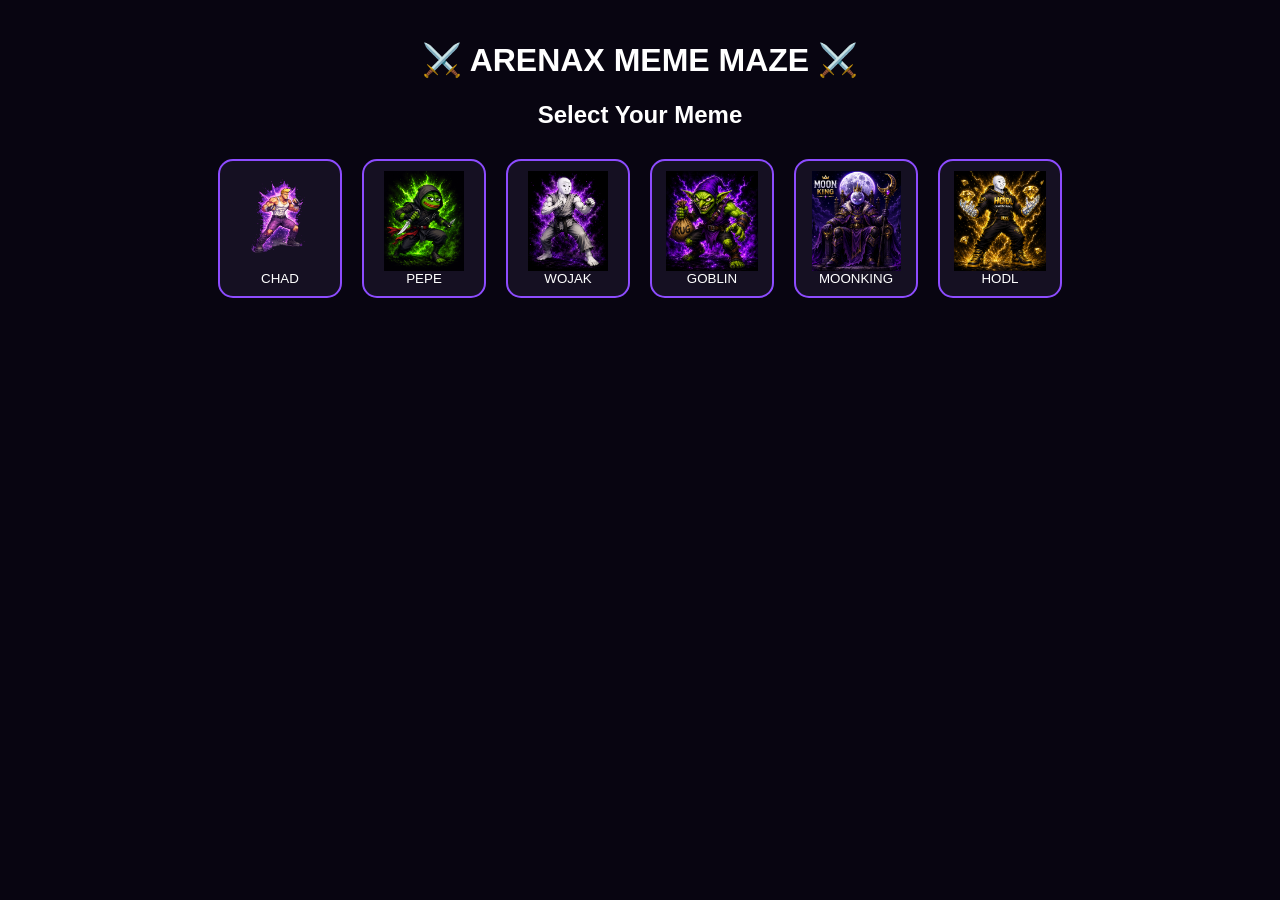
==== games/index.html @ 7fa948d6 "Rename meme-maze.html to index.html" ====
<!DOCTYPE html>
<html lang="en">
<head>
<meta charset="UTF-8">
<meta name="viewport" content="width=device-width, initial-scale=1.0">
<title>ArenaX Meme Maze</title>

<link rel="stylesheet" href="meme-maze.css">
</head>
<body>

<div id="menu">

<h1>⚔️ ARENAX MEME MAZE ⚔️</h1>

<h2>Select Your Meme</h2>

<div id="fighters">

<button onclick="startGame('chad.png')">
<img src="../../chad.png">
CHAD
</button>

<button onclick="startGame('pepe.png')">
<img src="../../pepe.png">
PEPE
</button>

<button onclick="startGame('wojak.png')">
<img src="../../wojak.png">
WOJAK
</button>

<button onclick="startGame('goblin.png')">
<img src="../../goblin.png">
GOBLIN
</button>

<button onclick="startGame('moonking.png')">
<img src="../../moonking.png">
MOONKING
</button>

<button onclick="startGame('hodl.png')">
<img src="../../hodl.png">
HODL
</button>

</div>

</div>

<div id="game">

<div id="hud">

<div id="score">
SCORE: 0
</div>

</div>

<canvas id="maze"></canvas>

</div>

<script src="meme-maze.js"></script>

</body>
</html>
---- games/meme-maze.css ----
body{
margin:0;
background:#080511;
font-family:Arial;
color:white;
text-align:center;
}

#menu{
padding:20px;
}

#fighters{
display:flex;
flex-wrap:wrap;
justify-content:center;
gap:20px;
margin-top:30px;
}

#fighters button{
background:#151022;
border:2px solid #8d4cff;
color:white;
padding:10px;
border-radius:15px;
cursor:pointer;
}

#fighters img{
width:100px;
height:100px;
object-fit:contain;
display:block;
margin:auto;
}

#game{
display:none;
}

#hud{
padding:15px;
font-size:28px;
font-weight:bold;
}

#maze{
background:#111;
border:3px solid #8d4cff;
margin-bottom:20px;
}
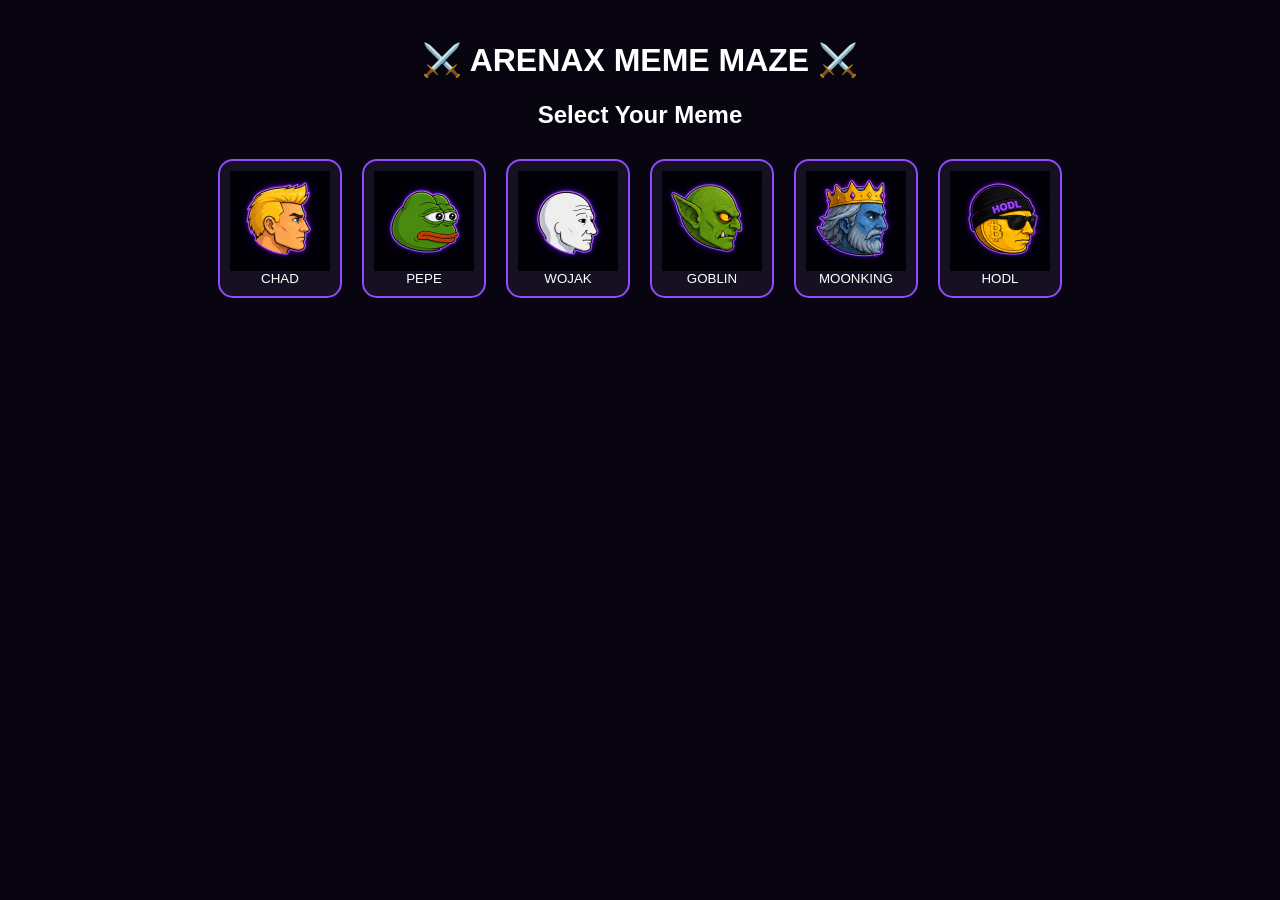
==== commit d3fd5f48: "Update index.html" ====
--- a/games/index.html
+++ b/games/index.html
@@ -17,33 +17,33 @@
 
 <div id="fighters">
 
-<button onclick="startGame('chad.png')">
-<img src="../../chad.png">
-CHAD
+<button onclick="startGame('chad_head.png')">
+  <img src="/chad_head.png">
+  CHAD
 </button>
 
-<button onclick="startGame('pepe.png')">
-<img src="../../pepe.png">
-PEPE
+<button onclick="startGame('pepe_head.png')">
+  <img src="/pepe_head.png">
+  PEPE
 </button>
 
-<button onclick="startGame('wojak.png')">
-<img src="../../wojak.png">
+<button onclick="startGame('wojak_head.png')">
+  <img src="/wojak_head.png">
 WOJAK
 </button>
 
-<button onclick="startGame('goblin.png')">
-<img src="../../goblin.png">
+<button onclick="startGame('goblin_head.png')">
+  <img src="/goblin_head.png">
 GOBLIN
 </button>
 
-<button onclick="startGame('moonking.png')">
-<img src="../../moonking.png">
+<button onclick="startGame('moonking_head.png')">
+  <img src="/moonking_head.png">
 MOONKING
 </button>
 
-<button onclick="startGame('hodl.png')">
-<img src="../../hodl.png">
+<button onclick="startGame('hodl_head.png')">
+  <img src="/hodl_head.png">
 HODL
 </button>
 
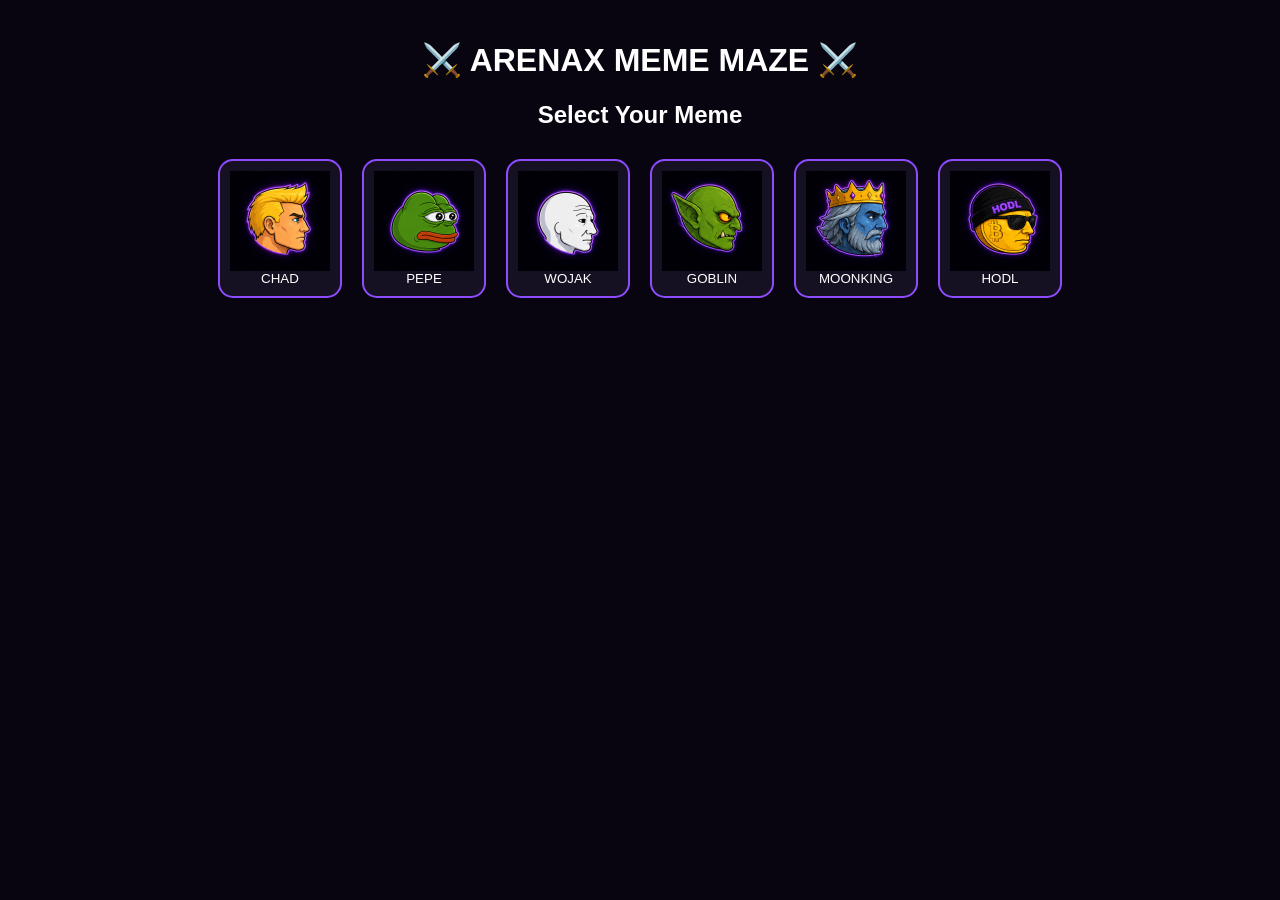
==== commit 6cc74c56: "Update index.html" ====
--- a/games/index.html
+++ b/games/index.html
@@ -63,6 +63,21 @@
 
 <canvas id="maze"></canvas>
 
+<div id="controls">
+
+<h3>🎮 HOW TO PLAY</h3>
+
+<p>W = Move Up</p>
+<p>S = Move Down</p>
+<p>A = Move Left</p>
+<p>D = Move Right</p>
+
+<p>🟣 Collect Solana Coins</p>
+
+<p>🏆 Become the Arena Champion</p>
+
+</div>
+
 </div>
 
 <script src="meme-maze.js"></script>
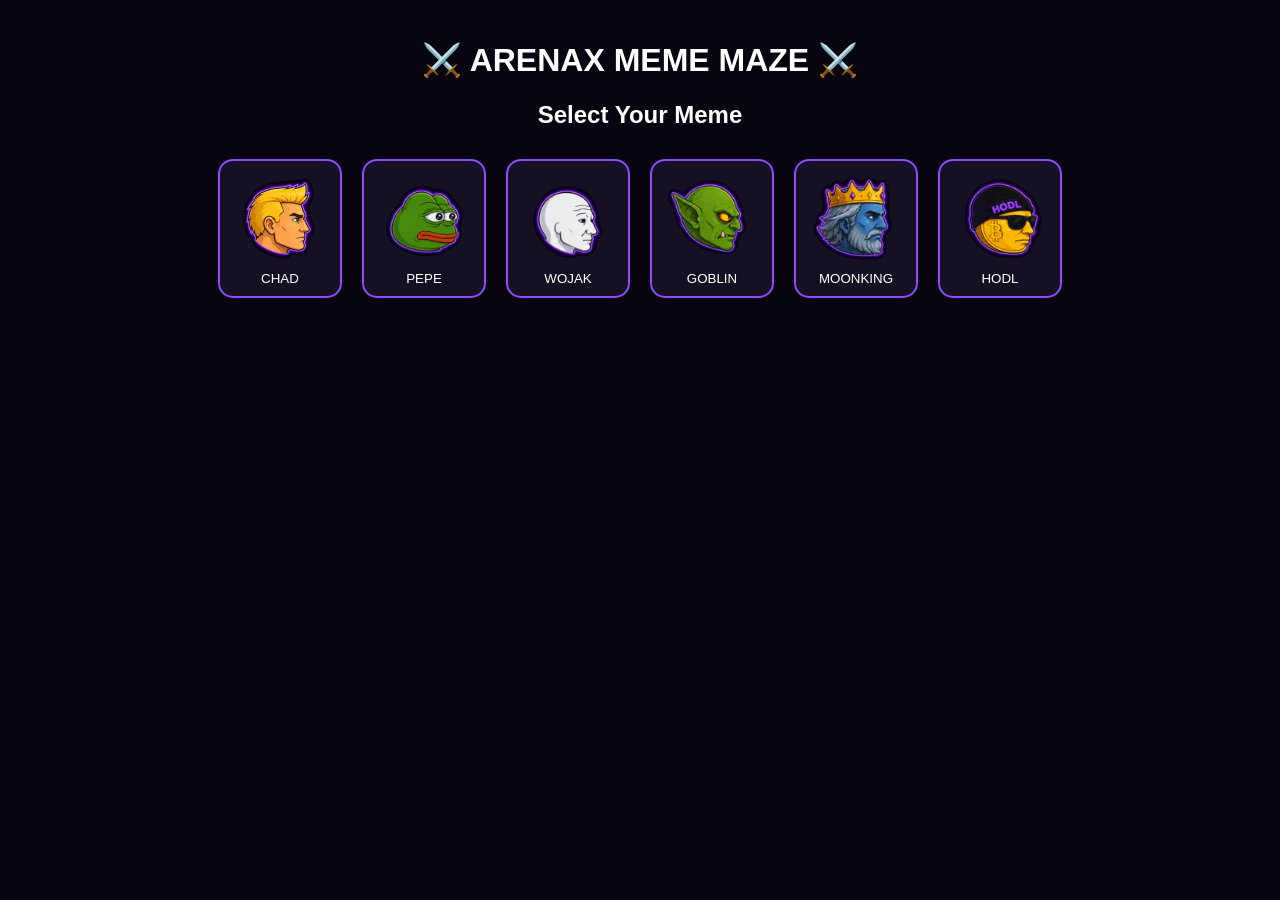
==== commit b35f8d62: "Update index.html" ====
--- a/games/index.html
+++ b/games/index.html
@@ -17,36 +17,35 @@
 
 <div id="fighters">
 
-<button onclick="startGame('chad_head.png')">
-  <img src="/chad_head.png">
+<button onclick="startGame('chad_arcade.png')">
+  <img src="/chad_arcade.png">
   CHAD
 </button>
 
-<button onclick="startGame('pepe_head.png')">
-  <img src="/pepe_head.png">
+<button onclick="startGame('pepe_arcade.png')">
+  <img src="/pepe_arcade.png">
   PEPE
 </button>
 
-<button onclick="startGame('wojak_head.png')">
-  <img src="/wojak_head.png">
-WOJAK
+<button onclick="startGame('wojak_arcade.png')">
+  <img src="/wojak_arcade.png">
+  WOJAK
 </button>
 
-<button onclick="startGame('goblin_head.png')">
-  <img src="/goblin_head.png">
-GOBLIN
+<button onclick="startGame('goblin_arcade.png')">
+  <img src="/goblin_arcade.png">
+  GOBLIN
 </button>
 
-<button onclick="startGame('moonking_head.png')">
-  <img src="/moonking_head.png">
-MOONKING
+<button onclick="startGame('moonking_arcade.png')">
+  <img src="/moonking_arcade.png">
+  MOONKING
 </button>
 
-<button onclick="startGame('hodl_head.png')">
-  <img src="/hodl_head.png">
-HODL
+<button onclick="startGame('hodl_arcade.png')">
+  <img src="/hodl_arcade.png">
+  HODL
 </button>
-
 </div>
 
 </div>
--- a/games/meme-maze.css
+++ b/games/meme-maze.css
@@ -50,3 +50,18 @@
 border:3px solid #8d4cff;
 margin-bottom:20px;
 }
+
+#controls{
+max-width:700px;
+margin:20px auto;
+padding:15px;
+background:#151022;
+border:2px solid #8d4cff;
+border-radius:12px;
+text-align:center;
+}
+
+#controls h3{
+margin-top:0;
+color:#d8a8ff;
+}
